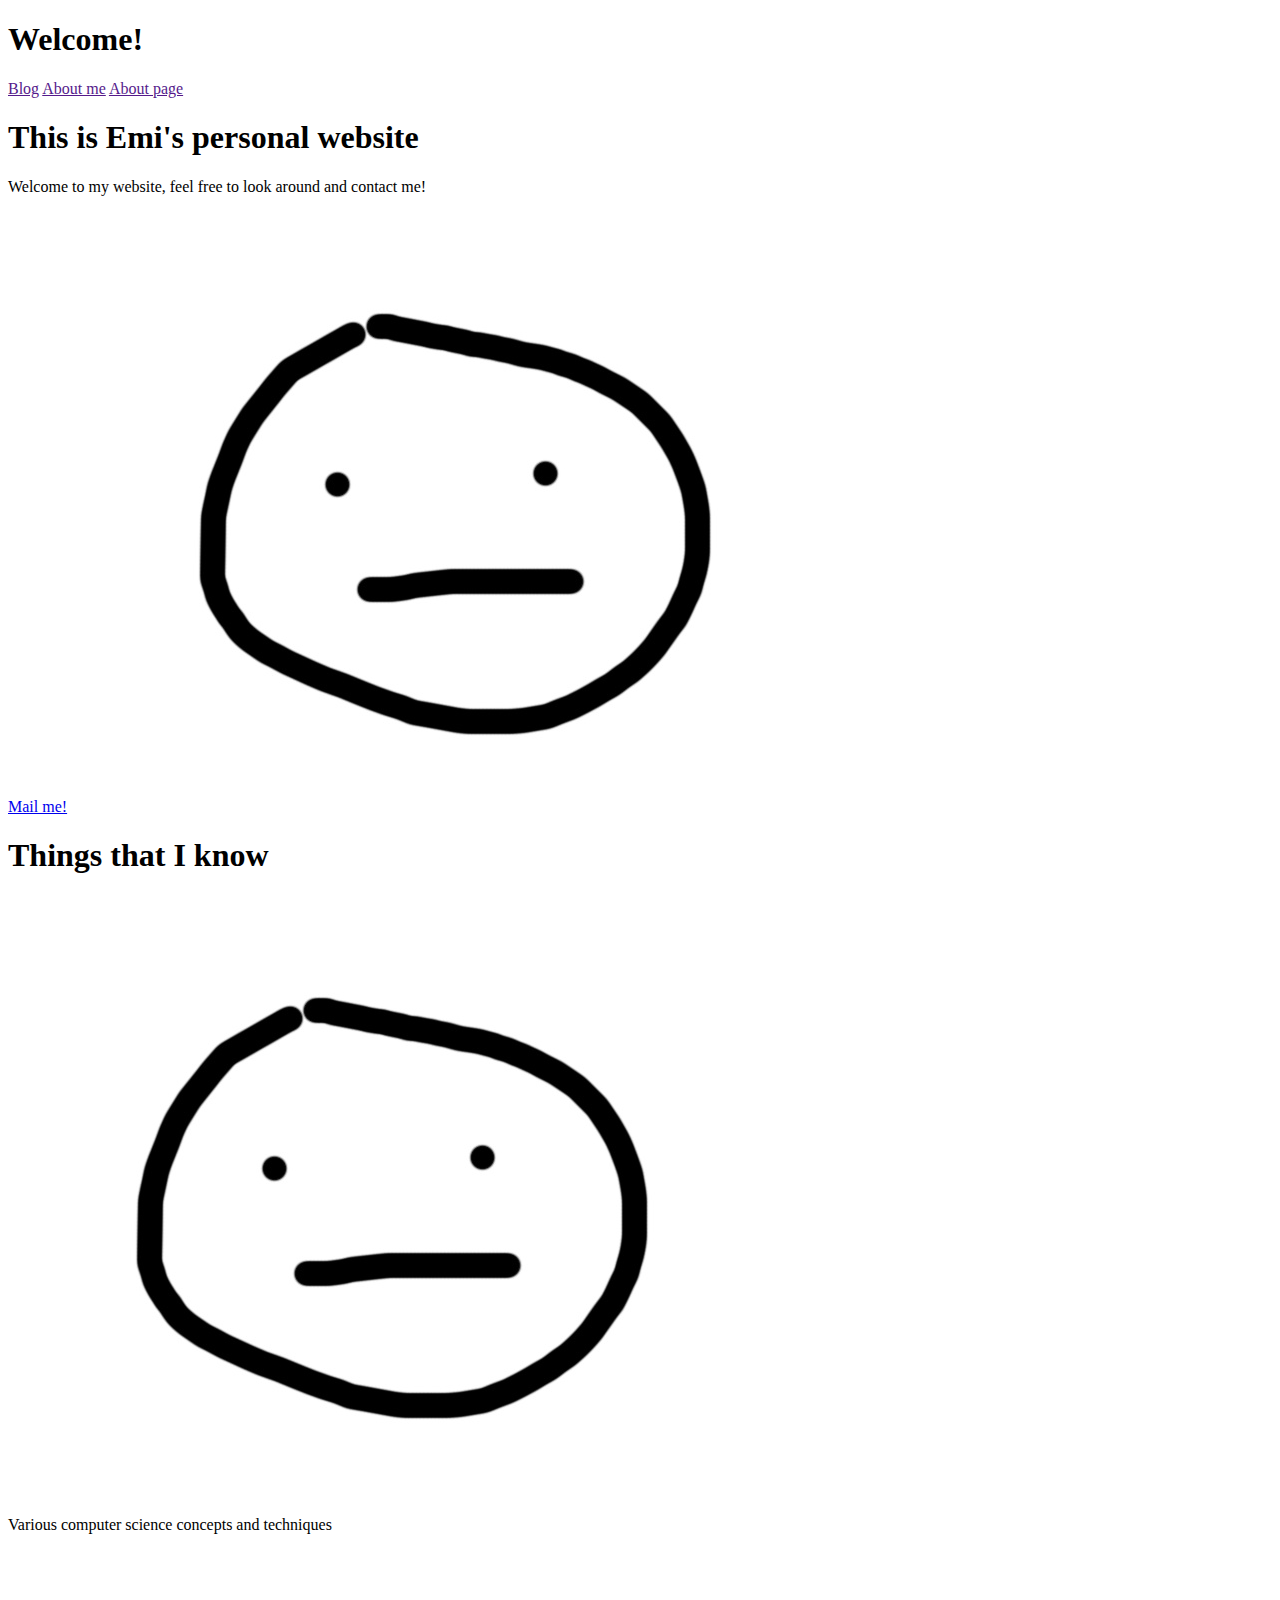
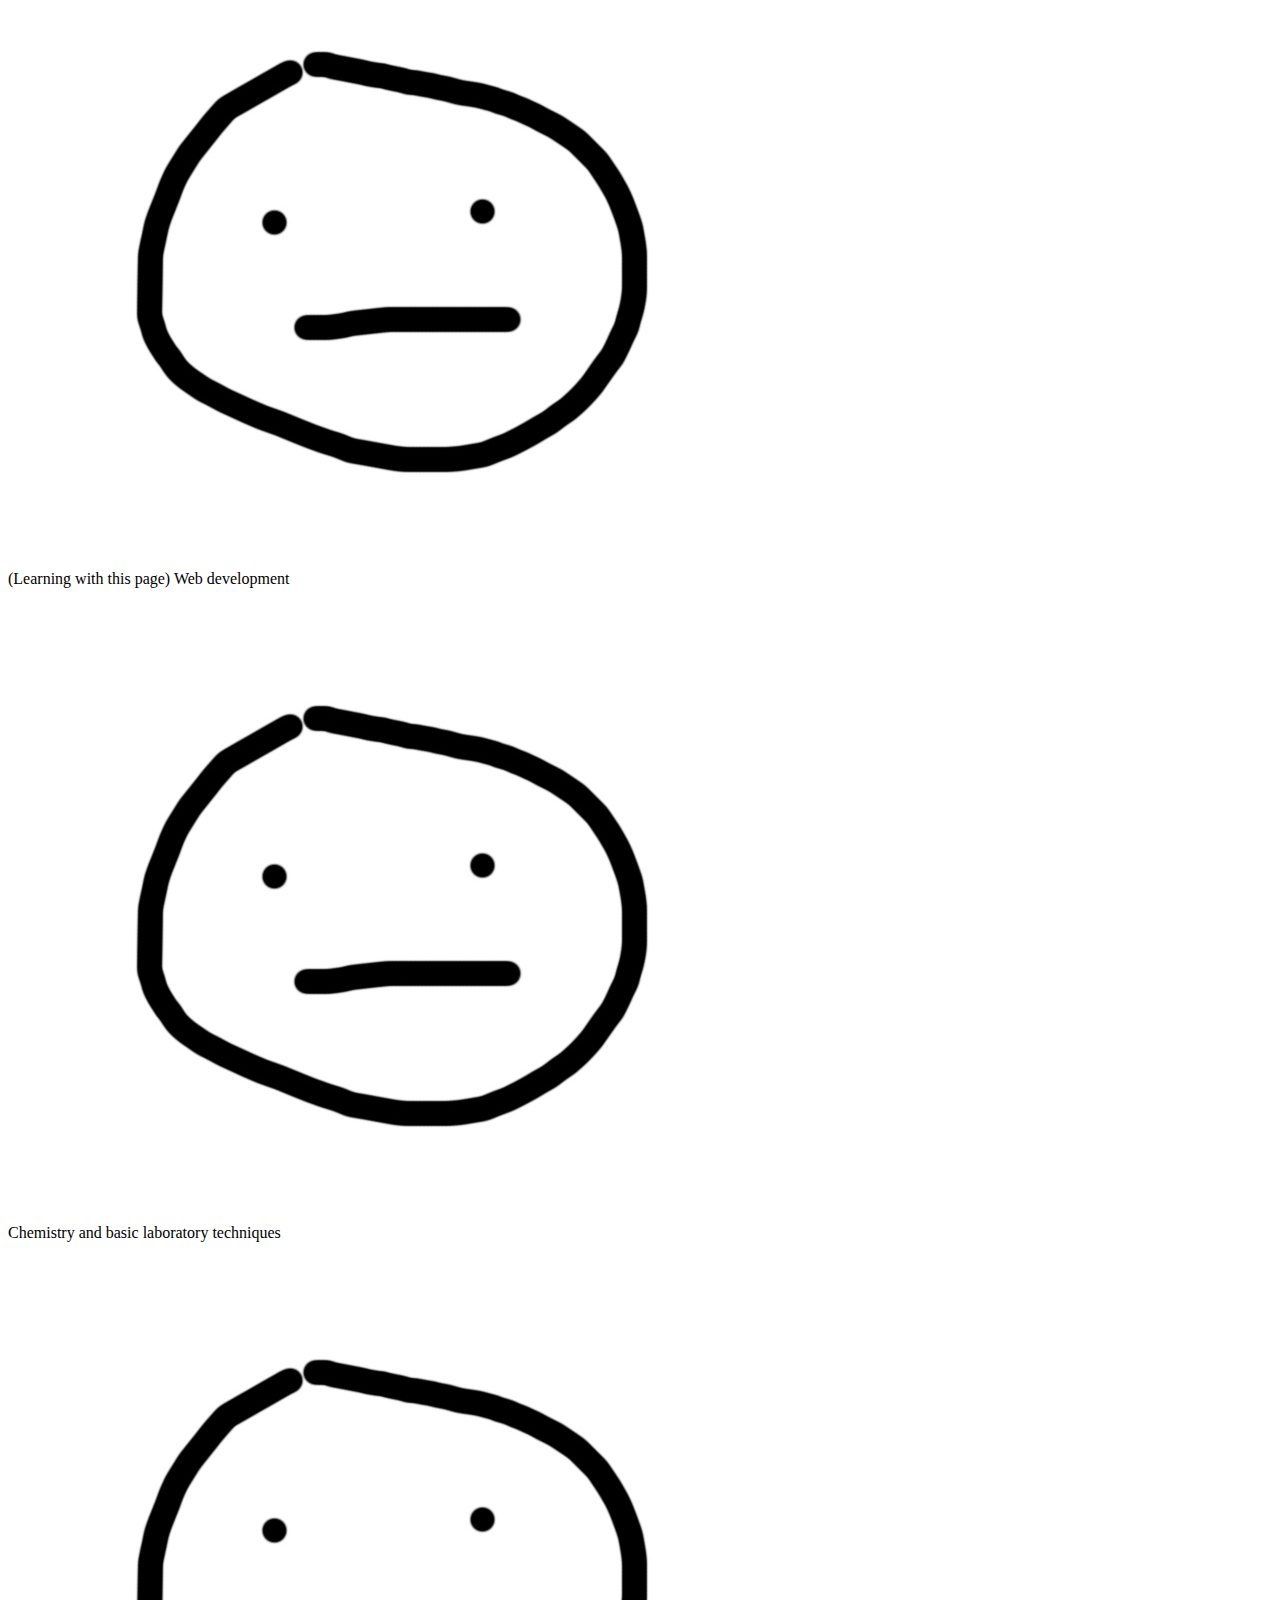
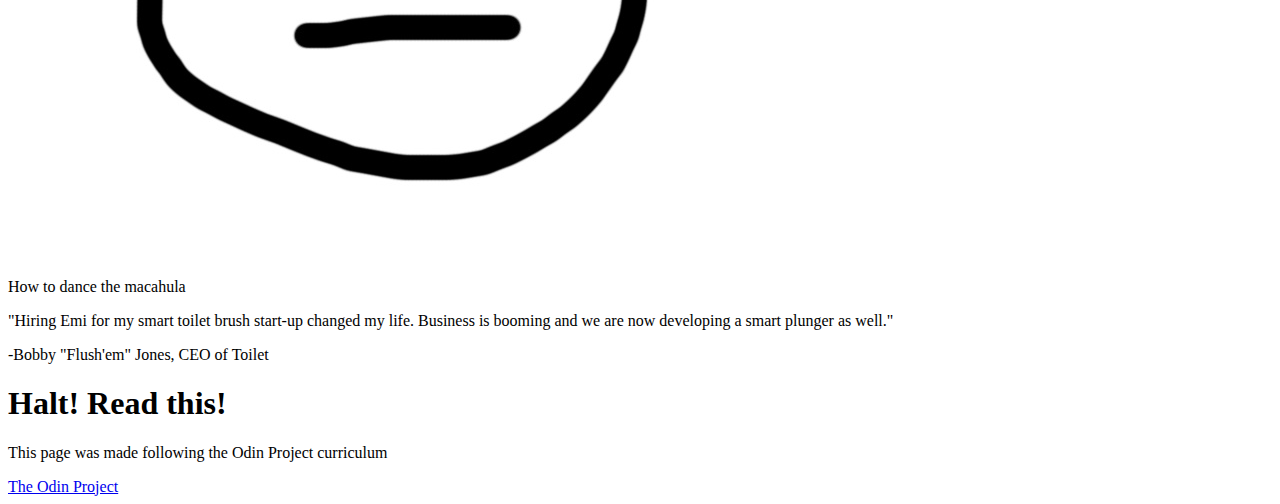
==== odinindex.html @ 2e47a73e "Starting work on a new index page" ====
<!DOCTYPE html>
<html lang="en">
  <head>
    <meta charset="UTF-8" />
    <meta name="viewport" content="width=device-width, initial-scale=1.0" />
    <title>Welcome to my page!</title>
    <link rel="stylesheet" href="odinstyle.css" />
  </head>
  <body>
    <div class="intro">
      <div class="links">
        <h1>Welcome!</h1>
        <a href="">Blog</a>
        <a href="">About me</a>
        <a href="">About page</a>
      </div>
      <div class="descrip">
        <h1>This is Emi's personal website</h1>
        <p>Welcome to my website, feel free to look around and contact me!</p>
        <a href="mailto:boooring.asdfwtf@gmail.com">Mail me!</a>
        <img src="images/testimage.jpg" />
      </div>
    </div>
    <div class="infoimages">
      <h1>Things that I know</h1>
      <div class="images">
        <div class="imagebox">
          <img src="images/testimage.jpg" />
          <p>Various computer science concepts and techniques</p>
        </div>
        <div class="imagebox">
          <img src="images/testimage.jpg" />  
          <p>(Learning with this page) Web development</p>
        </div>
        <div class="imagebox">
          <img src="images/testimage.jpg" /> 
          <p>Chemistry and basic laboratory techniques</p>  
        </div>
        <div class="imagebox">
          <img src="images/testimage.jpg" />
          <p>How to dance the macahula</p>
        </div>
      </div>
    </div>

    <div class="quote">
    <p id="quote">"Hiring Emi for my smart toilet brush start-up changed my life. Business is booming and we are now developing a smart plunger as well."</p>
    <p id="author">-Bobby "Flush'em" Jones, CEO of Toilet</p>
    </div>

    <div class="odin">
      <h1>Halt! Read this!</h1>
      <p>This page was made following the Odin Project curriculum</p>
      <a href="https://www.theodinproject.com/" class="button">The Odin Project</a>
    </div>
    
  </body>
</html>
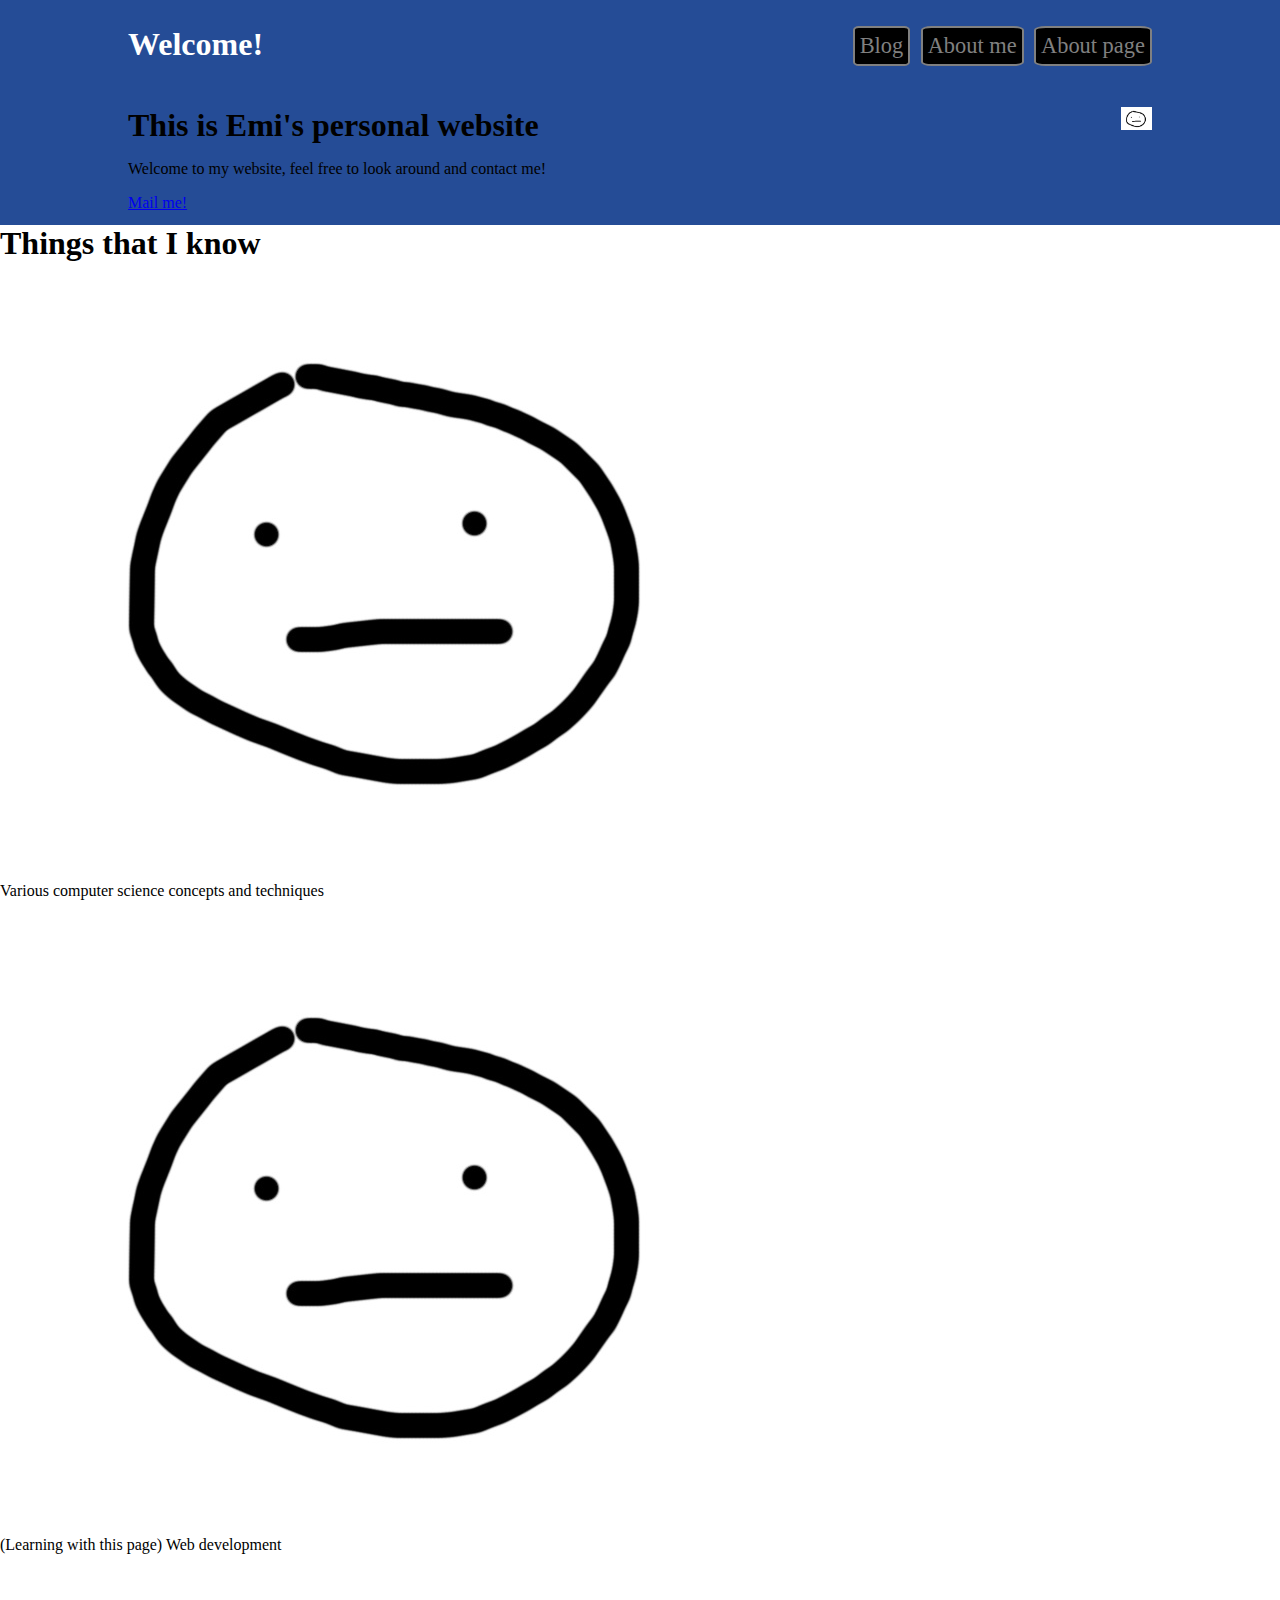
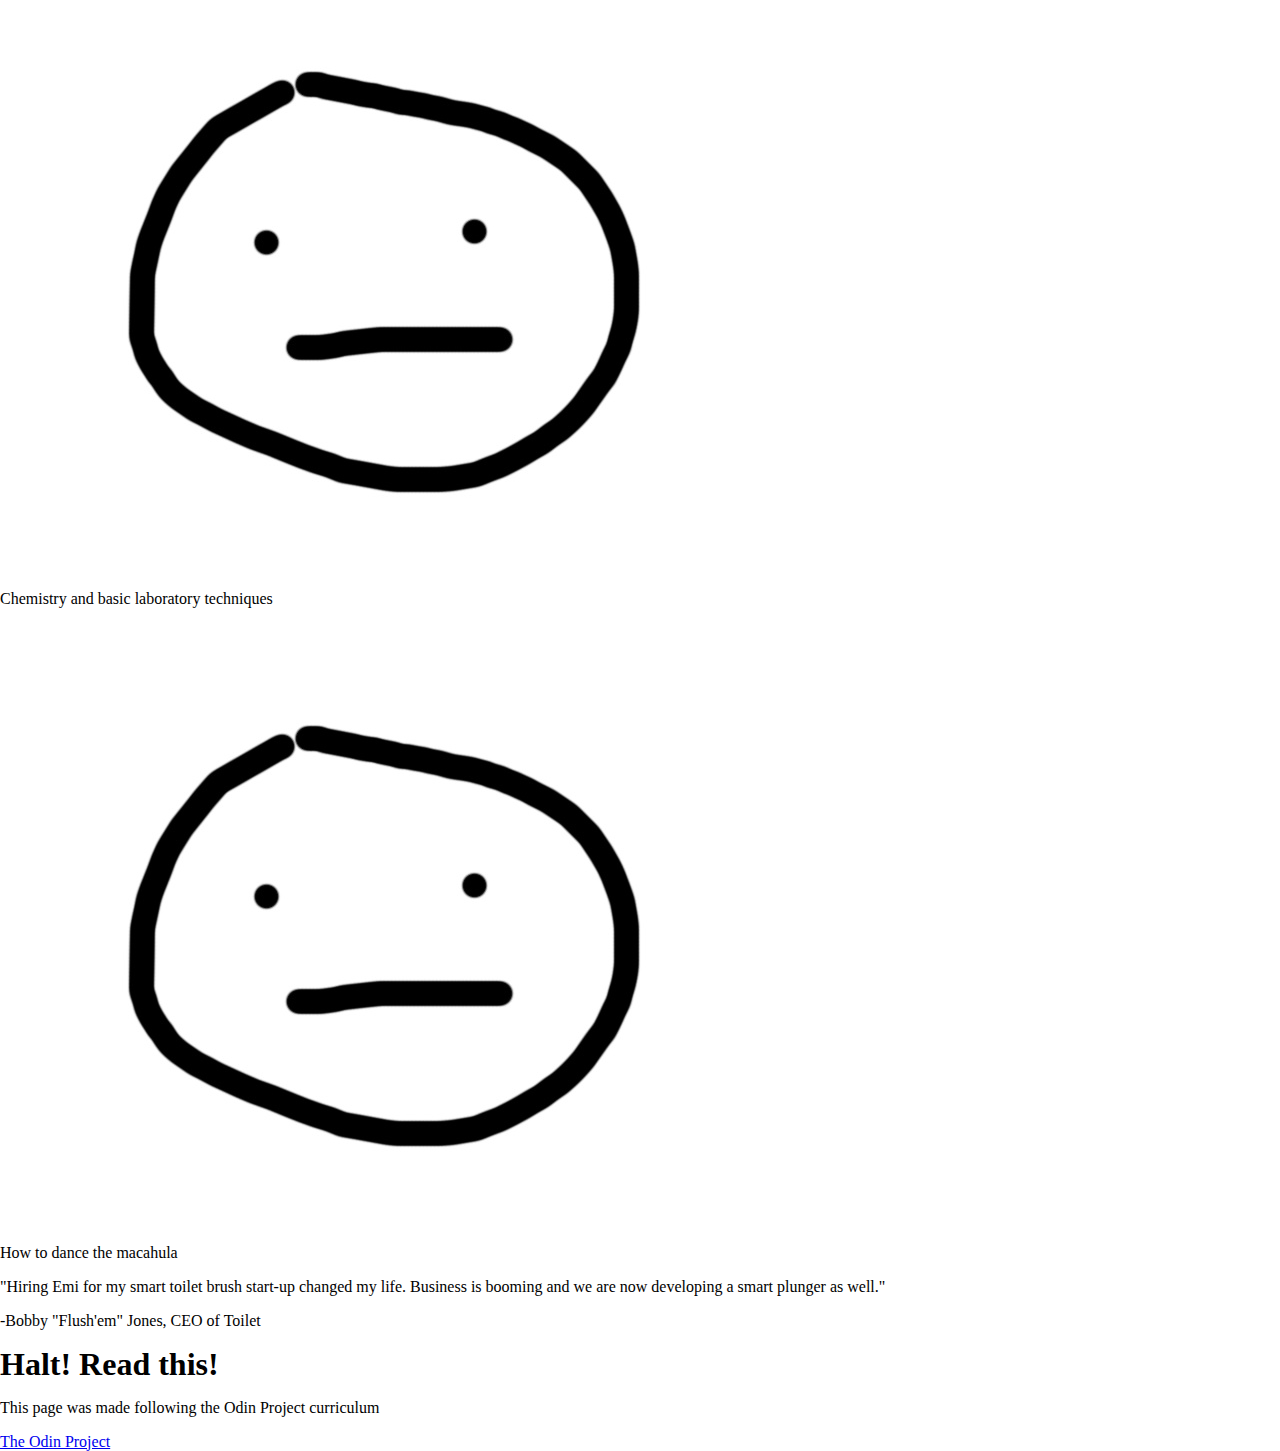
==== commit 56daa1dc: "Aligned intro elements. Further work needed" ====
--- a/odinindex.html
+++ b/odinindex.html
@@ -10,15 +10,19 @@
     <div class="intro">
       <div class="links">
         <h1>Welcome!</h1>
-        <a href="">Blog</a>
-        <a href="">About me</a>
-        <a href="">About page</a>
+        <div class="buttons">
+          <a href="">Blog</a>
+          <a href="">About me</a>
+          <a href="">About page</a>
+        </div>
       </div>
       <div class="descrip">
-        <h1>This is Emi's personal website</h1>
-        <p>Welcome to my website, feel free to look around and contact me!</p>
-        <a href="mailto:boooring.asdfwtf@gmail.com">Mail me!</a>
-        <img src="images/testimage.jpg" />
+        <div class="contactme">
+          <h1>This is Emi's personal website</h1>
+          <p>Welcome to my website, feel free to look around and contact me!</p>
+          <a href="mailto:boooring.asdfwtf@gmail.com">Mail me!</a>
+        </div>
+        <img width=3% height=3% src="images/testimage.jpg" />
       </div>
     </div>
     <div class="infoimages">
@@ -51,8 +55,8 @@
     <div class="odin">
       <h1>Halt! Read this!</h1>
       <p>This page was made following the Odin Project curriculum</p>
-      <a href="https://www.theodinproject.com/" class="button">The Odin Project</a>
+      <a href="https://www.theodinproject.com/" referrerpolicy="no-referrer" class="button">The Odin Project</a>
     </div>
-    
+
   </body>
 </html>
--- a/odinstyle.css
+++ b/odinstyle.css
@@ -0,0 +1,58 @@
+html, body{
+  margin:0;
+}
+
+.intro {
+  padding: 2% 10% 1% 10%;
+  background-color: rgb(37, 76, 150);
+}
+
+.intro .links {
+  padding:0 0 4% 0;
+  display: flex;
+  justify-content: space-between;
+}
+
+h1 {
+  padding: 0;
+  margin: 0;
+}
+
+.links h1 {
+  color: white;
+  flex:1 1 0;
+}
+
+.intro .buttons {
+  display: flex;
+  justify-content:right;
+  gap: 2%;
+  flex:1 1 0;
+}
+
+.buttons a {
+  padding:1%;
+  display: flex;
+  justify-content: center;
+  align-items: center;
+  color: gray;
+  background-color:black;
+  border-radius:10%;
+  border:solid 2px gray;
+  width:fit-content;
+  /*text-decoration none removes the underline and color from the links*/
+  text-decoration: none;
+  font-size: 140%;
+  text-align:center;
+  flex:0 1 auto;
+}
+
+.descrip {
+  display: flex;
+  justify-content:space-between;
+}
+
+.contactme {
+  display: flex;
+  flex-direction: column;
+}
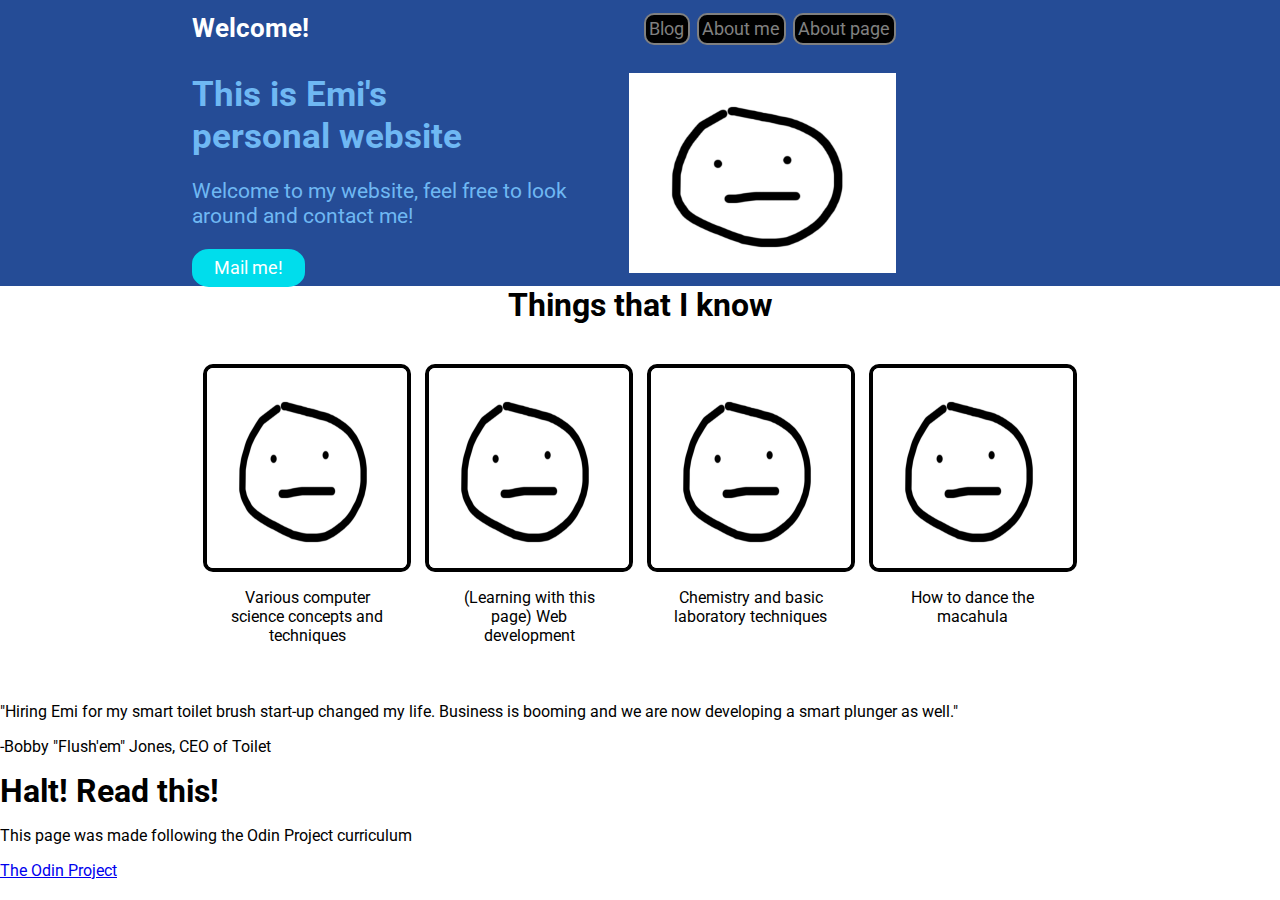
==== commit 83d77fcf: "Finished arranging intro, started arranging images section" ====
--- a/odinindex.html
+++ b/odinindex.html
@@ -4,6 +4,9 @@
     <meta charset="UTF-8" />
     <meta name="viewport" content="width=device-width, initial-scale=1.0" />
     <title>Welcome to my page!</title>
+    <style>
+      @import url('https://fonts.googleapis.com/css2?family=Roboto:ital,wght@0,100;0,300;0,400;0,500;0,700;0,900;1,100;1,300;1,400;1,500;1,700;1,900&display=swap');
+    </style>      
     <link rel="stylesheet" href="odinstyle.css" />
   </head>
   <body>
@@ -20,9 +23,9 @@
         <div class="contactme">
           <h1>This is Emi's personal website</h1>
           <p>Welcome to my website, feel free to look around and contact me!</p>
-          <a href="mailto:boooring.asdfwtf@gmail.com">Mail me!</a>
+          <a href="mailto:fakeaddress@thismaildoesntexist.com">Mail me!</a>
         </div>
-        <img width=3% height=3% src="images/testimage.jpg" />
+        <img src="images/testimage.jpg" />
       </div>
     </div>
     <div class="infoimages">
--- a/odinstyle.css
+++ b/odinstyle.css
@@ -1,9 +1,16 @@
 html, body{
   margin:0;
+  font-family:"Roboto", sans-serif;
 }
 
+h1 {
+  padding: 0;
+  margin: 0;
+}
+
+
 .intro {
-  padding: 2% 10% 1% 10%;
+  padding: 1% 30% 1% 15%;
   background-color: rgb(37, 76, 150);
 }
 
@@ -11,16 +18,7 @@
   padding:0 0 4% 0;
   display: flex;
   justify-content: space-between;
-}
-
-h1 {
-  padding: 0;
-  margin: 0;
-}
-
-.links h1 {
-  color: white;
-  flex:1 1 0;
+  font-size:80%;
 }
 
 .intro .buttons {
@@ -37,7 +35,7 @@
   align-items: center;
   color: gray;
   background-color:black;
-  border-radius:10%;
+  border-radius:10px;
   border:solid 2px gray;
   width:fit-content;
   /*text-decoration none removes the underline and color from the links*/
@@ -47,12 +45,80 @@
   flex:0 1 auto;
 }
 
+.links h1 {
+  color: white;
+  flex:1 1 0;
+}
+
 .descrip {
+  color:rgb(111, 184, 243);
   display: flex;
   justify-content:space-between;
+  /*need to specify a height for image to work properly. otherwise it will just make the container as big as the image*/
+  height:200px;
+  width:100%;
 }
 
 .contactme {
+  font-size:110%;
   display: flex;
   flex-direction: column;
+  justify-content: space-between;
 }
+
+.contactme p {
+  font-size:120%;
+}
+
+.contactme h1 {
+  width:70%;
+}
+
+.contactme a {
+  box-sizing:border-box;
+  height:auto;
+  color:white;
+  background-color:rgb(0, 221, 236);
+  width:fit-content;
+  padding: 2% 5%;
+  text-decoration:none;
+  /*border-radius with percentages draws an ellipse using the percentages of the box. use non-relative units when possible
+  if percentage is needed (its not here, but its a demonstration), unless the box is a square 2 values are needed (width/height) to fine tune it*/
+  border-radius:15%/40%;
+  border-width:4px;
+}
+
+.infoimages {
+  display:flex;
+  flex-direction:column;
+  gap:10%;
+  align-items:center;
+  height:400px;
+  width:100%;
+}
+
+.infoimages .images {
+  display:flex;
+  flex-direction:row;
+  justify-content:space-between;
+  padding:0 20%;
+}
+
+.infoimages .images .imagebox{
+  display:flex;
+  flex-direction:column;
+  justify-content:left;
+  align-items:center;
+  width:20%;
+}
+
+.infoimages .images .imagebox p {
+  text-align: center;
+}
+
+.infoimages .images .imagebox img {
+  height:200px;
+  width:200px;
+  border-radius:10px;
+  border:solid 4px black;
+}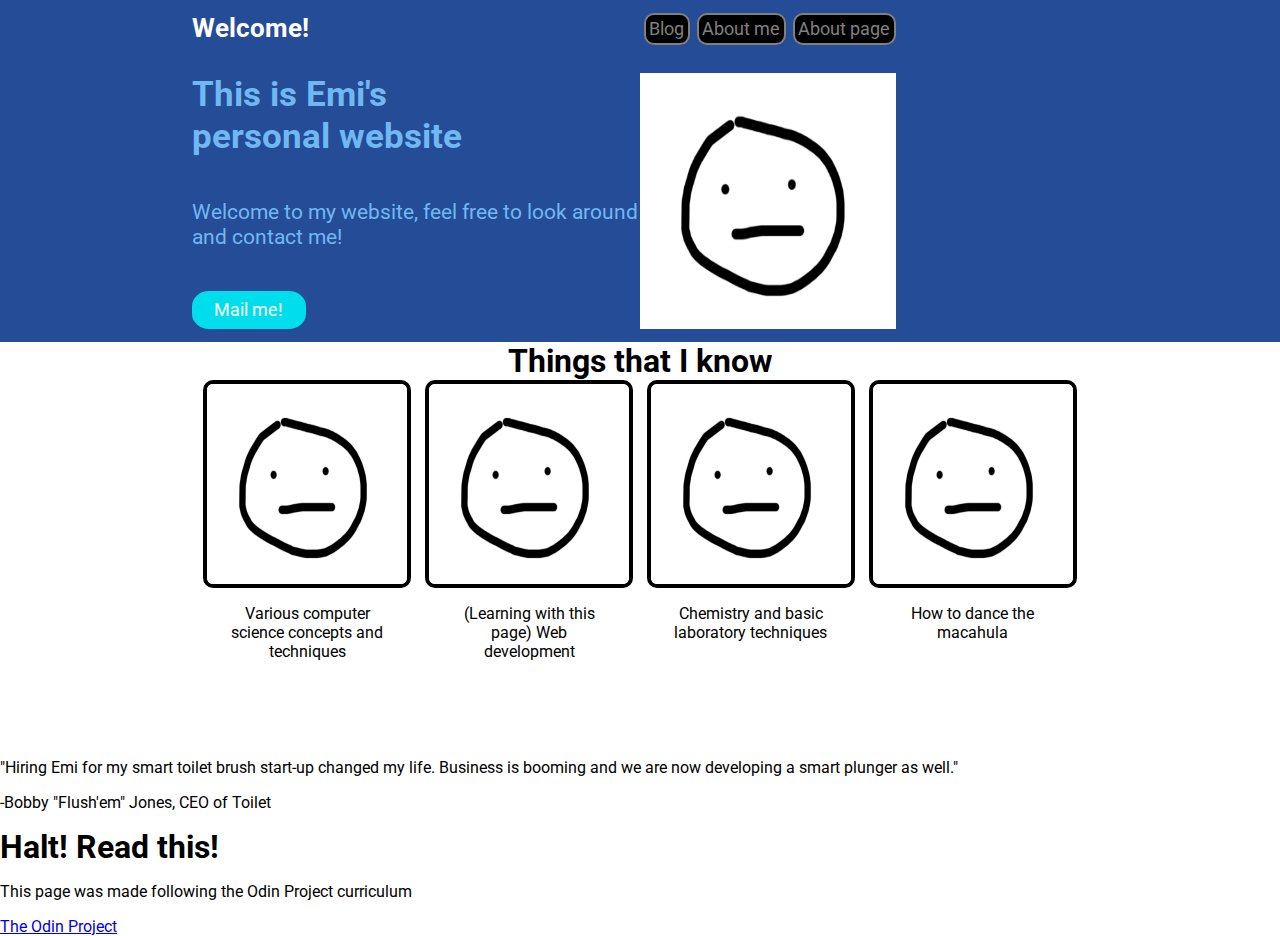
==== commit 5b2e7a5d: "Formatted" ====
--- a/odinindex.html
+++ b/odinindex.html
@@ -5,8 +5,8 @@
     <meta name="viewport" content="width=device-width, initial-scale=1.0" />
     <title>Welcome to my page!</title>
     <style>
-      @import url('https://fonts.googleapis.com/css2?family=Roboto:ital,wght@0,100;0,300;0,400;0,500;0,700;0,900;1,100;1,300;1,400;1,500;1,700;1,900&display=swap');
-    </style>      
+      @import url("https://fonts.googleapis.com/css2?family=Roboto:ital,wght@0,100;0,300;0,400;0,500;0,700;0,900;1,100;1,300;1,400;1,500;1,700;1,900&display=swap");
+    </style>
     <link rel="stylesheet" href="odinstyle.css" />
   </head>
   <body>
@@ -36,12 +36,12 @@
           <p>Various computer science concepts and techniques</p>
         </div>
         <div class="imagebox">
-          <img src="images/testimage.jpg" />  
+          <img src="images/testimage.jpg" />
           <p>(Learning with this page) Web development</p>
         </div>
         <div class="imagebox">
-          <img src="images/testimage.jpg" /> 
-          <p>Chemistry and basic laboratory techniques</p>  
+          <img src="images/testimage.jpg" />
+          <p>Chemistry and basic laboratory techniques</p>
         </div>
         <div class="imagebox">
           <img src="images/testimage.jpg" />
@@ -51,15 +51,22 @@
     </div>
 
     <div class="quote">
-    <p id="quote">"Hiring Emi for my smart toilet brush start-up changed my life. Business is booming and we are now developing a smart plunger as well."</p>
-    <p id="author">-Bobby "Flush'em" Jones, CEO of Toilet</p>
+      <p id="quote">
+        "Hiring Emi for my smart toilet brush start-up changed my life. Business
+        is booming and we are now developing a smart plunger as well."
+      </p>
+      <p id="author">-Bobby "Flush'em" Jones, CEO of Toilet</p>
     </div>
 
     <div class="odin">
       <h1>Halt! Read this!</h1>
       <p>This page was made following the Odin Project curriculum</p>
-      <a href="https://www.theodinproject.com/" referrerpolicy="no-referrer" class="button">The Odin Project</a>
+      <a
+        href="https://www.theodinproject.com/"
+        referrerpolicy="no-referrer"
+        class="button"
+        >The Odin Project</a
+      >
     </div>
-
   </body>
 </html>
--- a/odinstyle.css
+++ b/odinstyle.css
@@ -1,6 +1,12 @@
-html, body{
-  margin:0;
-  font-family:"Roboto", sans-serif;
+html,
+body {
+  margin: 0;
+  font-family: "Roboto", sans-serif;
+}
+
+body {
+  display: flex;
+  flex-direction: column;
 }
 
 h1 {
@@ -8,108 +14,113 @@
   margin: 0;
 }
 
-
 .intro {
   padding: 1% 30% 1% 15%;
   background-color: rgb(37, 76, 150);
 }
 
 .intro .links {
-  padding:0 0 4% 0;
+  padding: 0 0 4% 0;
   display: flex;
   justify-content: space-between;
-  font-size:80%;
+  font-size: 80%;
 }
 
 .intro .buttons {
   display: flex;
-  justify-content:right;
+  justify-content: right;
   gap: 2%;
-  flex:1 1 0;
+  flex: 1 1 0;
 }
 
 .buttons a {
-  padding:1%;
+  padding: 1%;
   display: flex;
   justify-content: center;
   align-items: center;
   color: gray;
-  background-color:black;
-  border-radius:10px;
-  border:solid 2px gray;
-  width:fit-content;
+  background-color: black;
+  border-radius: 10px;
+  border: solid 2px gray;
+  width: fit-content;
   /*text-decoration none removes the underline and color from the links*/
   text-decoration: none;
   font-size: 140%;
-  text-align:center;
-  flex:0 1 auto;
+  text-align: center;
+  flex: 0 1 auto;
 }
 
 .links h1 {
   color: white;
-  flex:1 1 0;
+  flex: 1 1 0;
 }
 
 .descrip {
-  color:rgb(111, 184, 243);
+  color: rgb(111, 184, 243);
   display: flex;
-  justify-content:space-between;
-  /*need to specify a height for image to work properly. otherwise it will just make the container as big as the image*/
-  height:200px;
-  width:100%;
+  justify-content: space-between;
+  /*if height isn't fit-content, it will look weird in lower resolutions*/
+  height: fit-content;
+  width: 100%;
+}
+
+.descrip img {
+  /*use vw values as size so that the image will resize itself if there's less space available*/
+  width: 20vw;
+  height: 20vw;
 }
 
 .contactme {
-  font-size:110%;
+  font-size: 110%;
   display: flex;
   flex-direction: column;
   justify-content: space-between;
 }
 
 .contactme p {
-  font-size:120%;
+  font-size: 120%;
 }
 
 .contactme h1 {
-  width:70%;
+  width: 70%;
 }
 
 .contactme a {
-  box-sizing:border-box;
-  height:auto;
-  color:white;
-  background-color:rgb(0, 221, 236);
-  width:fit-content;
+  box-sizing: border-box;
+  height: auto;
+  color: white;
+  background-color: rgb(0, 221, 236);
+  width: fit-content;
   padding: 2% 5%;
-  text-decoration:none;
+  text-decoration: none;
   /*border-radius with percentages draws an ellipse using the percentages of the box. use non-relative units when possible
   if percentage is needed (its not here, but its a demonstration), unless the box is a square 2 values are needed (width/height) to fine tune it*/
-  border-radius:15%/40%;
-  border-width:4px;
+  border-radius: 15%/40%;
+  border-width: 4px;
 }
 
 .infoimages {
-  display:flex;
-  flex-direction:column;
-  gap:10%;
-  align-items:center;
-  height:400px;
-  width:100%;
+  display: flex;
+  flex-direction: column;
+  gap: 10%;
+  align-items: center;
+  height: 400px;
+  width: 100%;
 }
 
 .infoimages .images {
-  display:flex;
-  flex-direction:row;
-  justify-content:space-between;
-  padding:0 20%;
+  display: flex;
+  flex-direction: row;
+  justify-content: space-between;
+  padding: 0 20%;
 }
 
-.infoimages .images .imagebox{
-  display:flex;
-  flex-direction:column;
-  justify-content:left;
-  align-items:center;
-  width:20%;
+.infoimages .images .imagebox {
+  display: flex;
+  flex-direction: column;
+  justify-content: left;
+  align-items: center;
+  width: 20%;
 }
 
 .infoimages .images .imagebox p {
@@ -117,8 +128,8 @@
 }
 
 .infoimages .images .imagebox img {
-  height:200px;
-  width:200px;
-  border-radius:10px;
-  border:solid 4px black;
-}+  height: 200px;
+  width: 200px;
+  border-radius: 10px;
+  border: solid 4px black;
+}
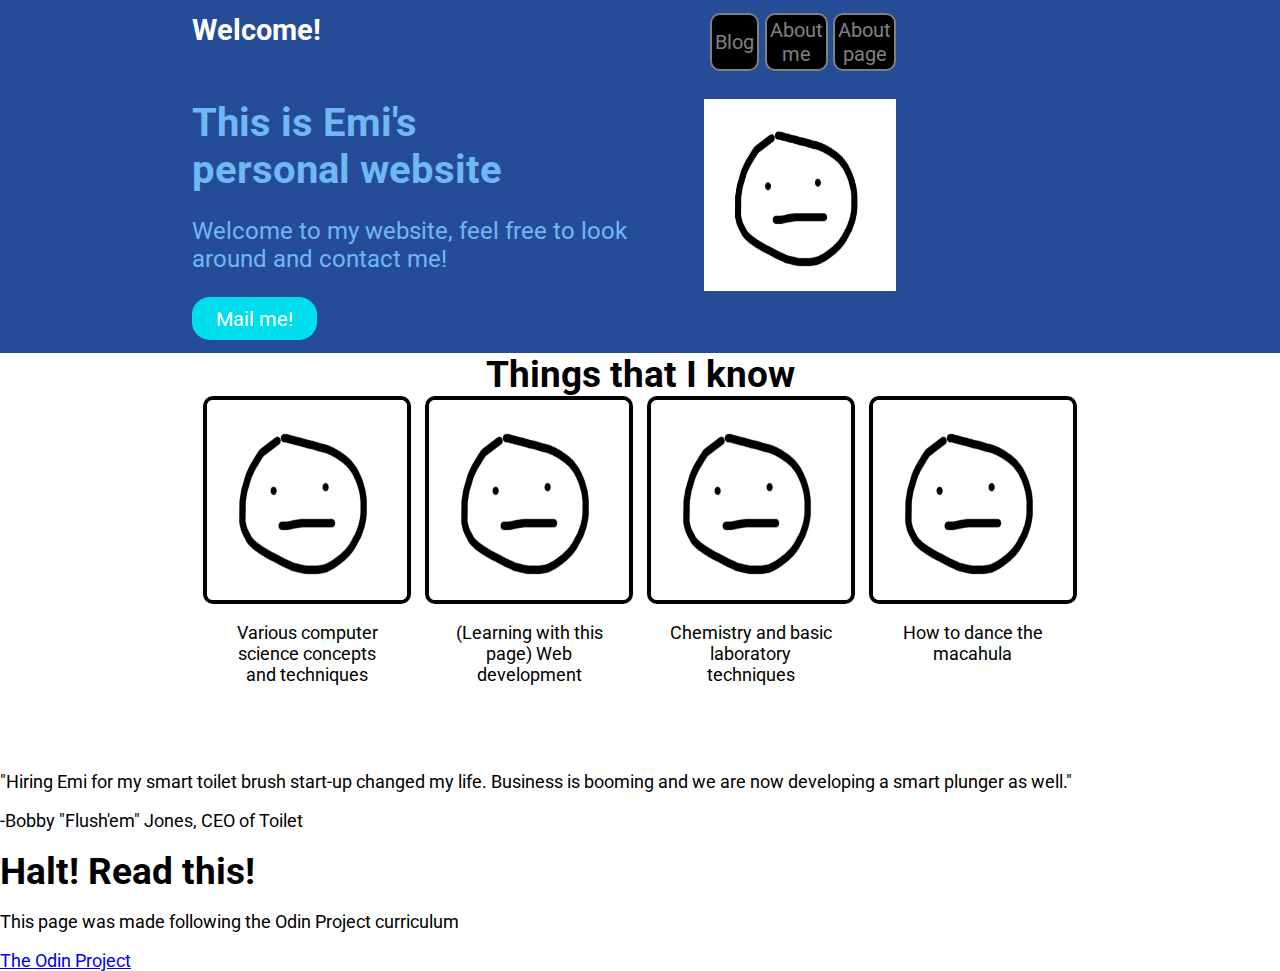
==== commit c3ec306d: "Small aesthetic changes" ====
--- a/odinindex.html
+++ b/odinindex.html
@@ -15,8 +15,8 @@
         <h1>Welcome!</h1>
         <div class="buttons">
           <a href="">Blog</a>
-          <a href="">About me</a>
-          <a href="">About page</a>
+          <a href="">About<br>me</a>
+          <a href="">About<br>page</a>
         </div>
       </div>
       <div class="descrip">
--- a/odinstyle.css
+++ b/odinstyle.css
@@ -2,12 +2,13 @@
 body {
   margin: 0;
   font-family: "Roboto", sans-serif;
+  font-size:calc(12px + 0.7vh);
 }
 
 body {
   display: flex;
   flex-direction: column;
-}
+} 
 
 h1 {
   padding: 0;
@@ -52,13 +53,15 @@
 
 .links h1 {
   color: white;
-  flex: 1 1 0;
+  flex: 1 1 auto;
+  min-width:200px;
 }
 
 .descrip {
   color: rgb(111, 184, 243);
   display: flex;
   justify-content: space-between;
+  gap:5%;
   /*if height isn't fit-content, it will look weird in lower resolutions*/
   height: fit-content;
   width: 100%;
@@ -66,8 +69,8 @@
 
 .descrip img {
   /*use vw values as size so that the image will resize itself if there's less space available*/
-  width: 20vw;
-  height: 20vw;
+  width: 15vw;
+  height: 15vw;
 }
 
 .contactme {
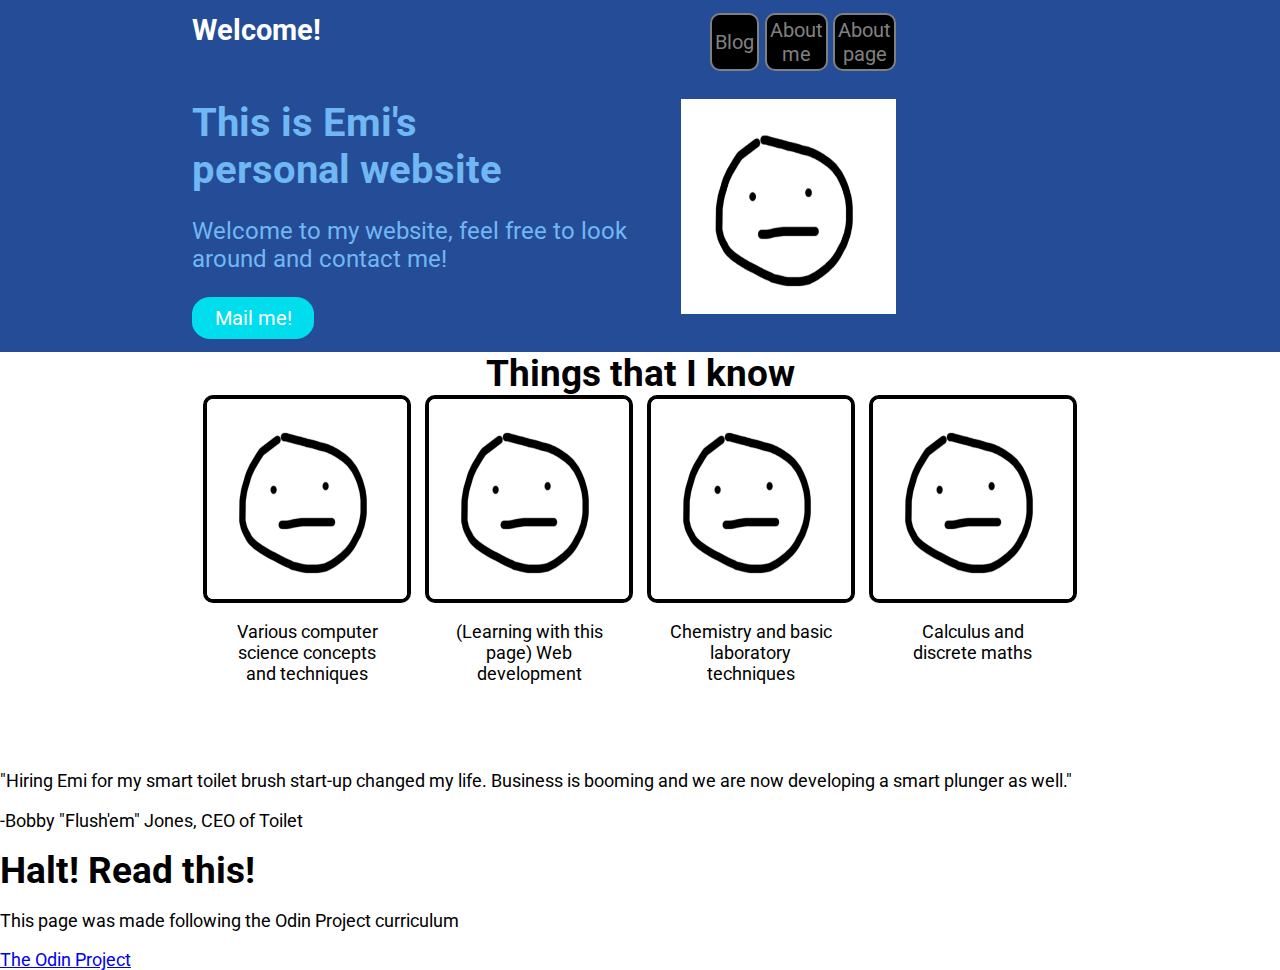
==== commit 644ae445: "Removed silly reference" ====
--- a/odinindex.html
+++ b/odinindex.html
@@ -45,7 +45,7 @@
         </div>
         <div class="imagebox">
           <img src="images/testimage.jpg" />
-          <p>How to dance the macahula</p>
+          <p>Calculus and discrete maths</p>
         </div>
       </div>
     </div>
--- a/odinstyle.css
+++ b/odinstyle.css
@@ -2,6 +2,7 @@
 body {
   margin: 0;
   font-family: "Roboto", sans-serif;
+  /*12 acts as the minimum, the 0.7 is variable*/
   font-size:calc(12px + 0.7vh);
 }
 
@@ -30,7 +31,7 @@
 .intro .buttons {
   display: flex;
   justify-content: right;
-  gap: 2%;
+  gap: 2%; 
   flex: 1 1 0;
 }
 
@@ -69,8 +70,8 @@
 
 .descrip img {
   /*use vw values as size so that the image will resize itself if there's less space available*/
-  width: 15vw;
-  height: 15vw;
+  width: calc(100px + 9vw);
+  height: calc(100px + 9vw);
 }
 
 .contactme {
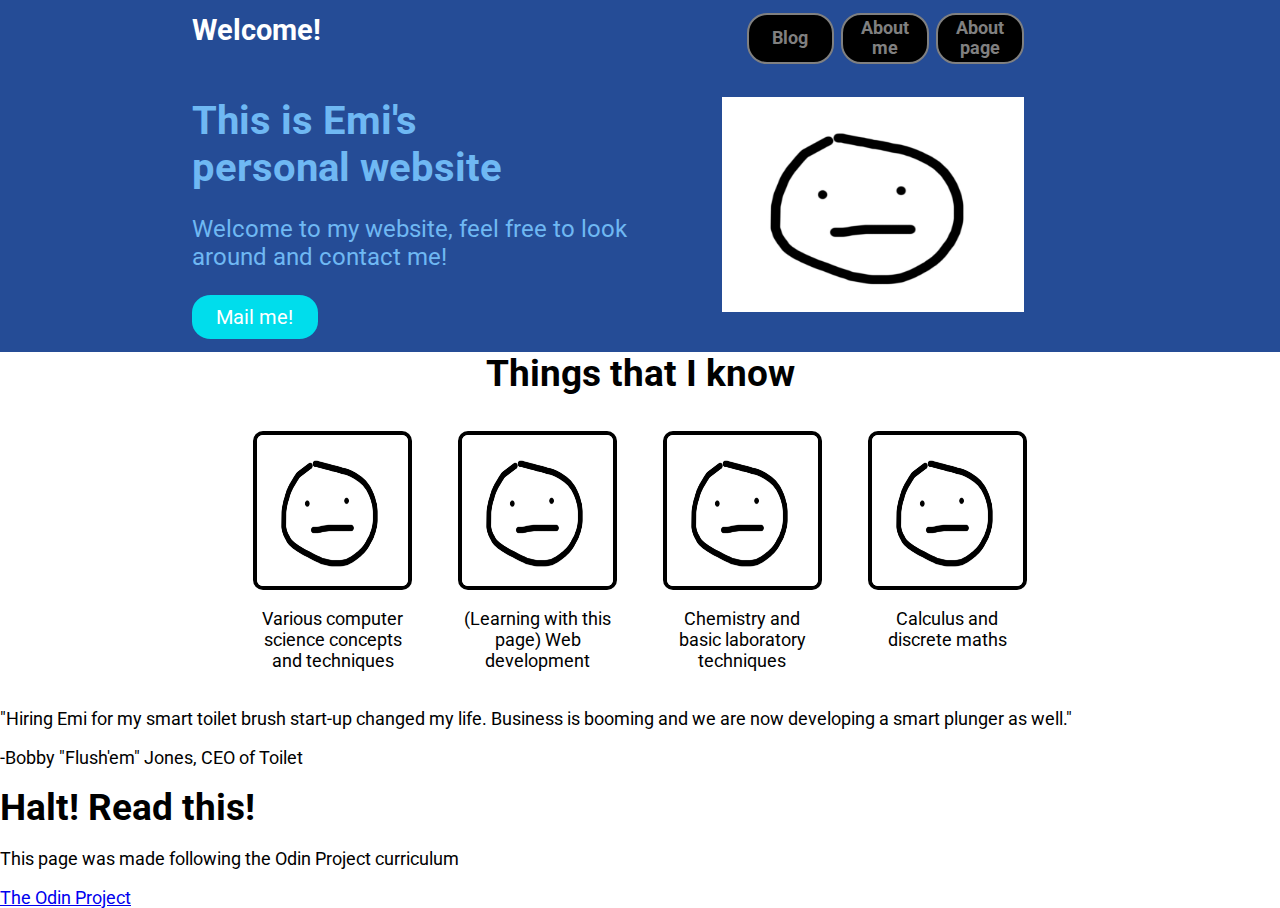
==== commit 46fcb785: "Made button text bold, buttons bigger" ====
--- a/odinindex.html
+++ b/odinindex.html
@@ -14,9 +14,9 @@
       <div class="links">
         <h1>Welcome!</h1>
         <div class="buttons">
-          <a href="">Blog</a>
-          <a href="">About<br>me</a>
-          <a href="">About<br>page</a>
+          <a href=""><b>Blog</b></a>
+          <a href=""><b>About<br>me</b></a>
+          <a href=""><b>About<br>page</b></a>
         </div>
       </div>
       <div class="descrip">
--- a/odinstyle.css
+++ b/odinstyle.css
@@ -17,7 +17,7 @@
 }
 
 .intro {
-  padding: 1% 30% 1% 15%;
+  padding: 1% 20% 1% 15%;
   background-color: rgb(37, 76, 150);
 }
 
@@ -42,12 +42,13 @@
   align-items: center;
   color: gray;
   background-color: black;
-  border-radius: 10px;
+  border-radius: 20px;
   border: solid 2px gray;
-  width: fit-content;
+  min-width: fit-content;
+  width:6vw;
   /*text-decoration none removes the underline and color from the links*/
   text-decoration: none;
-  font-size: 140%;
+  font-size: 120%;
   text-align: center;
   flex: 0 1 auto;
 }
@@ -70,7 +71,7 @@
 
 .descrip img {
   /*use vw values as size so that the image will resize itself if there's less space available*/
-  width: calc(100px + 9vw);
+  width: calc(200px + 18vw);
   height: calc(100px + 9vw);
 }
 
@@ -106,10 +107,8 @@
 .infoimages {
   display: flex;
   flex-direction: column;
-  gap: 10%;
+  gap: 4vh;
   align-items: center;
-  height: 400px;
-  width: 100%;
 }
 
 .infoimages .images {
@@ -132,8 +131,8 @@
 }
 
 .infoimages .images .imagebox img {
-  height: 200px;
-  width: 200px;
+  height: calc(100px + 4vw);
+  width: calc(100px + 4vw);
   border-radius: 10px;
   border: solid 4px black;
 }
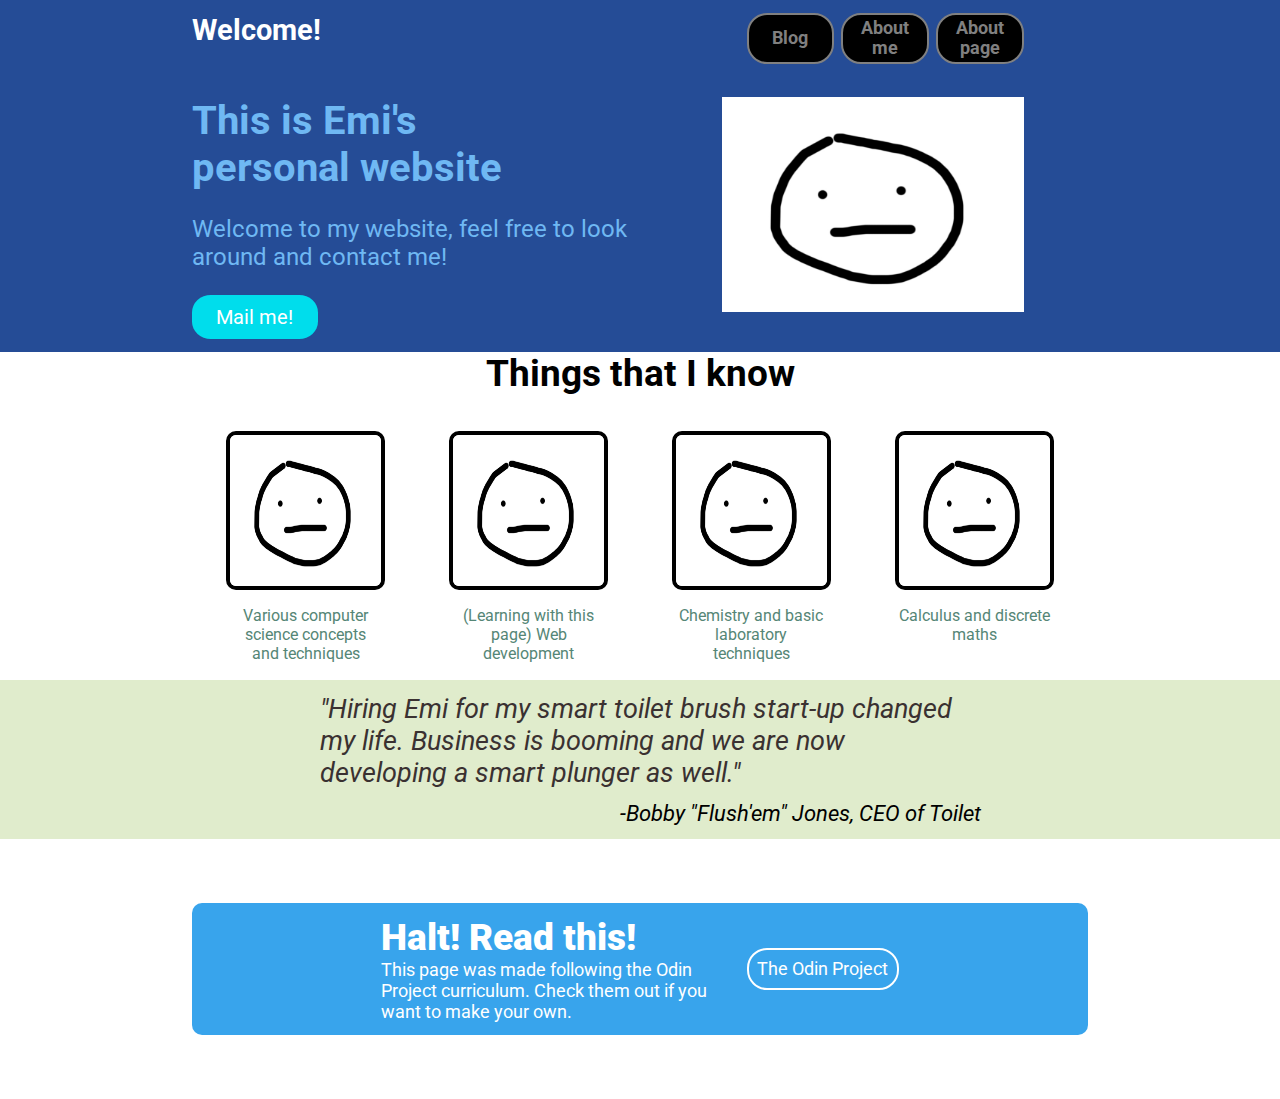
==== commit e3399dd5: "Finished up basic design. Fine tune later" ====
--- a/odinindex.html
+++ b/odinindex.html
@@ -15,8 +15,12 @@
         <h1>Welcome!</h1>
         <div class="buttons">
           <a href=""><b>Blog</b></a>
-          <a href=""><b>About<br>me</b></a>
-          <a href=""><b>About<br>page</b></a>
+          <a href=""
+            ><b>About<br />me</b></a
+          >
+          <a href=""
+            ><b>About<br />page</b></a
+          >
         </div>
       </div>
       <div class="descrip">
@@ -59,8 +63,10 @@
     </div>
 
     <div class="odin">
-      <h1>Halt! Read this!</h1>
-      <p>This page was made following the Odin Project curriculum</p>
+      <div class="halt">
+        <h1><b>Halt! Read this!</b></h1>
+        <p>This page was made following the Odin Project curriculum. Check them out if you want to make your own.</p>
+      </div>
       <a
         href="https://www.theodinproject.com/"
         referrerpolicy="no-referrer"
--- a/odinstyle.css
+++ b/odinstyle.css
@@ -109,25 +109,28 @@
   flex-direction: column;
   gap: 4vh;
   align-items: center;
+  width:100%
 }
 
 .infoimages .images {
   display: flex;
   flex-direction: row;
-  justify-content: space-between;
-  padding: 0 20%;
+  justify-content:center;
+  gap:10%;
 }
 
 .infoimages .images .imagebox {
   display: flex;
   flex-direction: column;
-  justify-content: left;
   align-items: center;
-  width: 20%;
 }
 
 .infoimages .images .imagebox p {
   text-align: center;
+  font-size:90%;
+  color:rgb(85, 134, 118);
+  width: calc(100px + 4vw);
+  flex:1 1 0;
 }
 
 .infoimages .images .imagebox img {
@@ -136,3 +139,56 @@
   border-radius: 10px;
   border: solid 4px black;
 }
+
+.quote {
+  background-color:rgb(224, 236, 204);
+  font-size:150%;
+  font-style:italic;
+  display:flex;
+  flex-direction:column;
+  align-items:center;
+  justify-content:center;
+}
+
+#quote {
+  margin:0;
+  padding:1% 1%;
+  width:50%;
+  color:rgb(58, 49, 49);
+}
+
+#author {
+  margin:0;
+  font-size: 80%;
+  padding:0 0 1% 25%;
+}
+
+.odin {
+  display:flex;
+  justify-content:center;
+  align-items:center;
+  gap:2%;
+  margin:5% 15%;
+  background-color: rgb(56, 164, 236);
+  border-radius:10px;
+  padding: 1% 1%;
+  color:white;
+}
+
+.odin .halt {
+  width:40%;
+}
+
+.odin .halt p{
+  padding:0;
+  margin:0;
+}
+
+.odin a{
+  height:fit-content;
+  text-decoration:none;
+  color:white;
+  border:2px solid white;
+  padding:1% 1%;
+  border-radius:20px;
+}